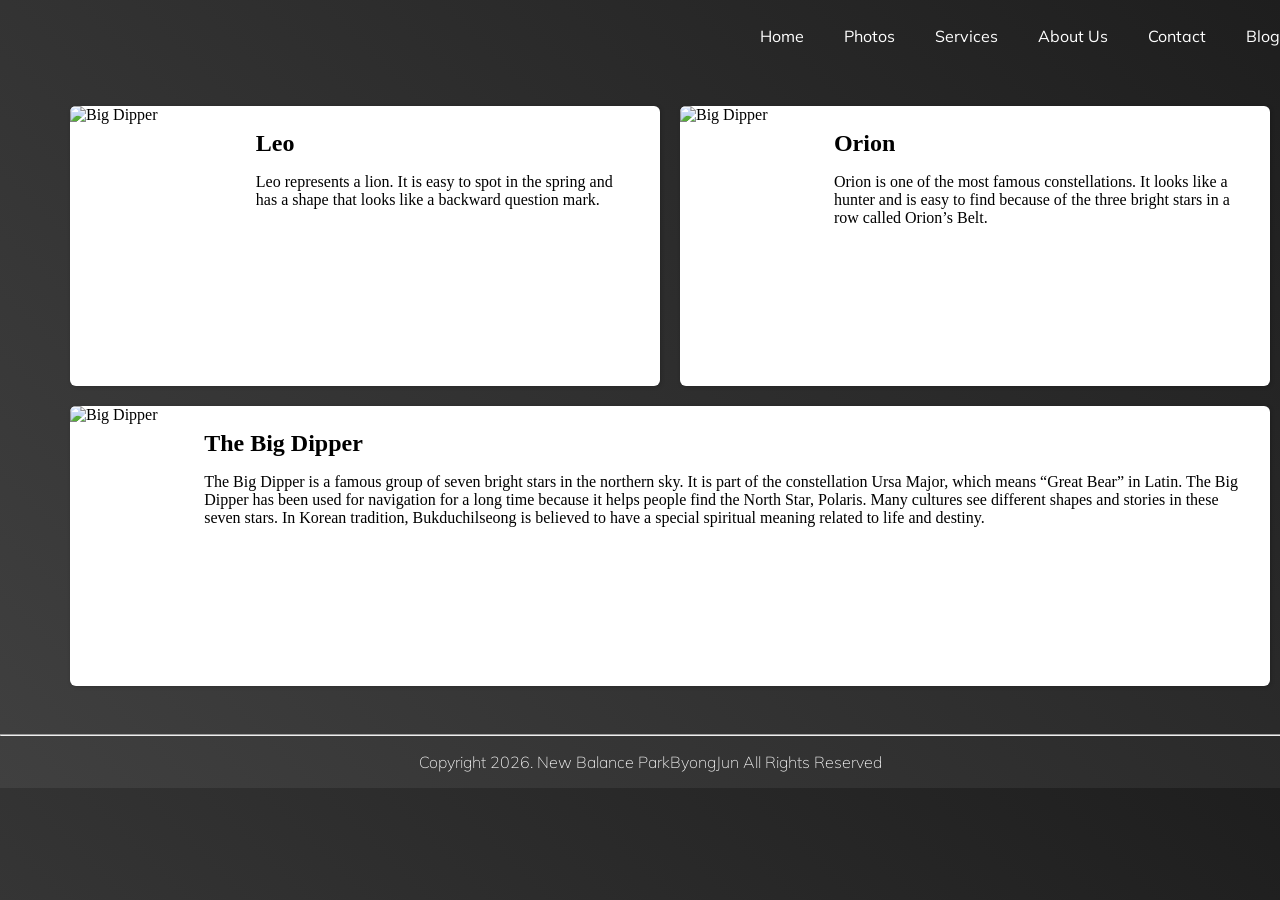
==== HTML/photos.html @ 76a0d3d8 "Add to photos.html/css and fix index.html" ====
<!doctype html>
<html lang="en">
  <head>
    <meta charset="UTF-8" />
    <meta name="viewport" content="width=device-width, initial-scale=1.0" />
    <title>Membresias</title>
    <link rel="stylesheet" href="/Styles/shared.css" />
    <link rel="stylesheet" href="/Styles/photos.css" />
    <link rel="preconnect" href="https://fonts.googleapis.com" />
    <link rel="preconnect" href="https://fonts.gstatic.com" crossorigin />
    <link
      href="https://fonts.googleapis.com/css2?family=Mulish:ital,wght@0,200..1000;1,200..1000&display=swap"
      rel="stylesheet"
    />
  </head>
  <body>
    <header>
      <div>
        <ul>
          <li>
            <a href="index.html">Home</a>
          </li>
          <li><a href="/">Photos</a></li>
          <li><a href="">Services</a></li>
          <li><a href="">About Us</a></li>
          <li><a href="">Contact</a></li>
          <li><a href="">Blog</a></li>
        </ul>
      </div>
    </header>
    <main>
      <ul>
        <li>
          <img
            src="/Images/icons/beautiful-constellations-dark-sky.jpg"
            alt="Big Dipper"
          />
          <div class="item-content">
            <div>
              <h2>Leo</h2>
              <p>
                Leo represents a lion. It is easy to spot in the spring and has
                a shape that looks like a backward question mark.
              </p>
            </div>
          </div>
        </li>
        <li>
          <img
            src="/Images/icons/global-communication-background-business-network-design.jpg"
            alt="Big Dipper"
          />
          <div class="item-content">
            <div>
              <h2>Orion</h2>
              <p>
                Orion is one of the most famous constellations. It looks like a
                hunter and is easy to find because of the three bright stars in
                a row called Orion’s Belt.
              </p>
            </div>
          </div>
        </li>
        <li>
          <img
            src="/Images/icons/pisces-sign-constellation-with-clouds.jpg"
            alt="Big Dipper"
          />
          <div class="item-content">
            <div>
              <h2>The Big Dipper</h2>
              <p>
                The Big Dipper is a famous group of seven bright stars in the
                northern sky. It is part of the constellation Ursa Major, which
                means “Great Bear” in Latin. The Big Dipper has been used for
                navigation for a long time because it helps people find the
                North Star, Polaris. Many cultures see different shapes and
                stories in these seven stars. In Korean tradition,
                Bukduchilseong is believed to have a special spiritual meaning
                related to life and destiny.
              </p>
            </div>
          </div>
        </li>
      </ul>
    </main>
    <hr />
    <footer>
      <p>Copyright 2026. New Balance ParkByongJun All Rights Reserved</p>
    </footer>
  </body>
</html>
---- Styles/shared.css ----
body {
  background: linear-gradient(45deg, rgb(64, 64, 64), rgb(30, 30, 30));
  margin: 0 auto;
  width: 1300px;
}

header ul {
  display: flex;
  list-style: none;
  justify-content: flex-end;
}

header ul li {
  margin: 10px;
  box-sizing: content-box;
}

header ul li a {
  text-decoration: none;
  color: white;
  font-family: "Mulish", sans-serif;
  padding: 10px;
  border-radius: 8px;
  transition: all 0.5s ease;
}

header ul li a:hover {
  background-color: rgb(255, 255, 51);
  color: black;
  box-shadow: 0 5px 15px rgba(0, 0, 0, 0.2);
}

footer p {
  color: whitesmoke;
  font-family: "Mulish", sans-serif;
  text-align: center;
  font-weight: lighter;
}
---- Styles/photos.css ----
main ul {
  width: 1200px;
  margin: 50px auto 48px auto;
  display: grid;
  grid-template-columns: 1fr 1fr;
  gap: 20px;
}

main li {
  display: flex;
  background-color: white;
  box-shadow: 1px 1px 4px rgba(0, 0, 0, 0.2);
  border-radius: 6px;
  /* 요소 크기를 넘는 내용을 잘라서 숨기는 속성 */
  overflow: hidden;
}

main ul li:nth-of-type(3) {
  grid-column: 1 / span 2;
}

main li img {
  width: 300px;
  height: 280px;
  object-fit: cover;
}

.item-content {
  padding: 24px;
  display: flex;
  flex-direction: column;
  justify-content: space-between;
}

.item-content h2 {
  margin: 0;
}
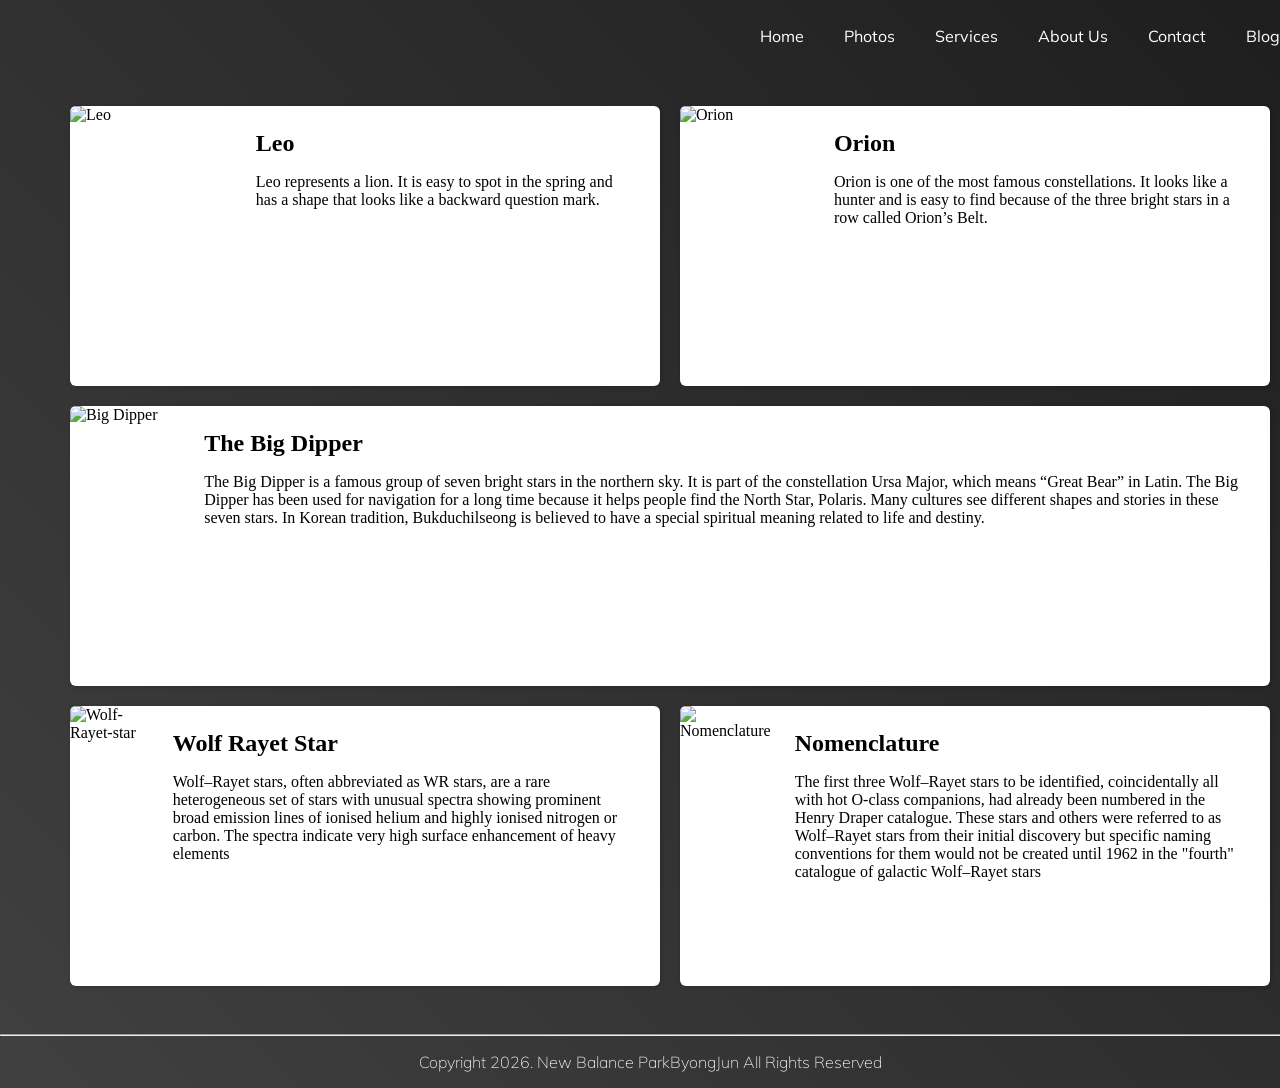
==== commit d3b21031: "Add index.css and photos.css transform" ====
--- a/HTML/photos.html
+++ b/HTML/photos.html
@@ -33,7 +33,7 @@
         <li>
           <img
             src="/Images/icons/beautiful-constellations-dark-sky.jpg"
-            alt="Big Dipper"
+            alt="Leo"
           />
           <div class="item-content">
             <div>
@@ -48,7 +48,7 @@
         <li>
           <img
             src="/Images/icons/global-communication-background-business-network-design.jpg"
-            alt="Big Dipper"
+            alt="Orion"
           />
           <div class="item-content">
             <div>
@@ -82,6 +82,38 @@
             </div>
           </div>
         </li>
+        <li>
+          <img src="/Images/icons/Wolf-Rayet-star.jpg" alt="Wolf-Rayet-star" />
+          <div class="item-content">
+            <div>
+              <h2>Wolf Rayet Star</h2>
+              <p>
+                Wolf–Rayet stars, often abbreviated as WR stars, are a rare
+                heterogeneous set of stars with unusual spectra showing
+                prominent broad emission lines of ionised helium and highly
+                ionised nitrogen or carbon. The spectra indicate very high
+                surface enhancement of heavy elements
+              </p>
+            </div>
+          </div>
+        </li>
+        <li>
+          <img src="/Images/icons/Nomenclature.jpg" alt="Nomenclature" />
+          <div class="item-content">
+            <div>
+              <h2>Nomenclature</h2>
+              <p>
+                The first three Wolf–Rayet stars to be identified,
+                coincidentally all with hot O-class companions, had already been
+                numbered in the Henry Draper catalogue. These stars and others
+                were referred to as Wolf–Rayet stars from their initial
+                discovery but specific naming conventions for them would not be
+                created until 1962 in the "fourth" catalogue of galactic
+                Wolf–Rayet stars
+              </p>
+            </div>
+          </div>
+        </li>
       </ul>
     </main>
     <hr />
--- a/Styles/photos.css
+++ b/Styles/photos.css
@@ -6,13 +6,18 @@
   gap: 20px;
 }
 
-main li {
+main ul li {
   display: flex;
   background-color: white;
   box-shadow: 1px 1px 4px rgba(0, 0, 0, 0.2);
   border-radius: 6px;
   /* 요소 크기를 넘는 내용을 잘라서 숨기는 속성 */
   overflow: hidden;
+  transition: all 1.5s ease-out;
+}
+
+main ul li:hover {
+  transform: scale(1.1);
 }
 
 main ul li:nth-of-type(3) {
@@ -29,7 +34,6 @@
   padding: 24px;
   display: flex;
   flex-direction: column;
-  justify-content: space-between;
 }
 
 .item-content h2 {
